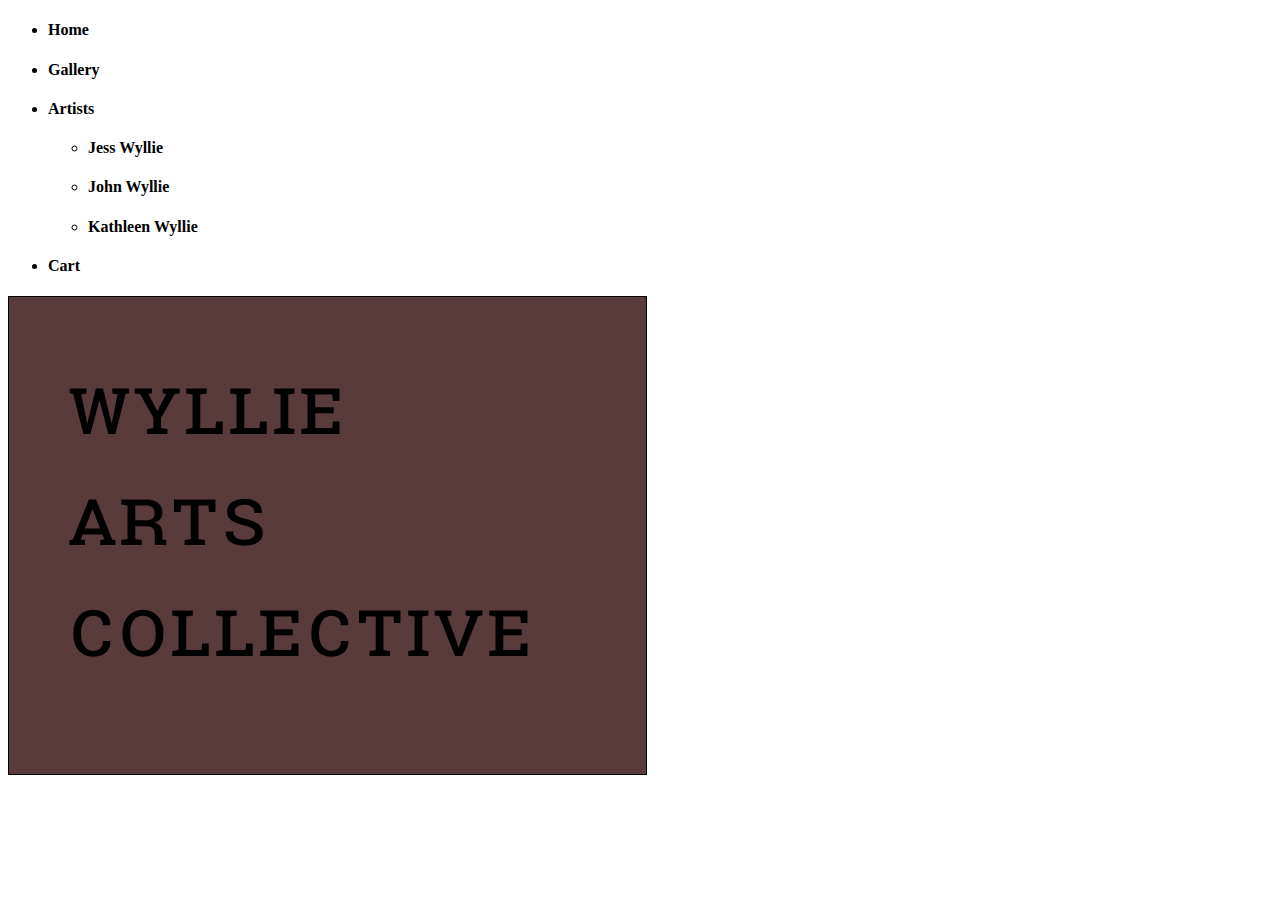
==== index.html @ c6bbba2e "initial commit" ====
<!DOCTYPE html>
<html>
  <head>
    <meta charset="utf-8">
    <title>Wyllie Arts Collective</title>
    <meta content="width=device-width,maximum-scale=1.0,initial-scale=1.0,minimum-scale=1.0,user-scalable=yes" name="viewport">
    <link href="style.css" media='all' rel='stylesheet'>
  </head>

  <body>
    <nav>
      <!-- will be a dropdown hamburger eventually -->
      <ul>
        <li><h4>Home</h4></li>
        <li><h4>Gallery</h4></li>
        <li><h4>Artists</h4></li>
          <ul>
            <li><h4>Jess Wyllie</h4></li>
            <li><h4>John Wyllie</h4></li>
            <li><h4>Kathleen Wyllie</h4></li>
          </ul>
        <li><h4>Cart</h4></li>
      </ul>
    </nav>

    <section class = 'container'>
      <img src = 'images/placeholder-logo.png' alt = 'logo picture'/>

      <div class = 'carousel-container'>
        <img

      </div>
    </section>

    <script src = "https://ajax.googleapis.com/ajax/libs/jquery/1.12.4/jquery.min.js"></script>
    <script src = "script.js"></script>
  </body>
</html>
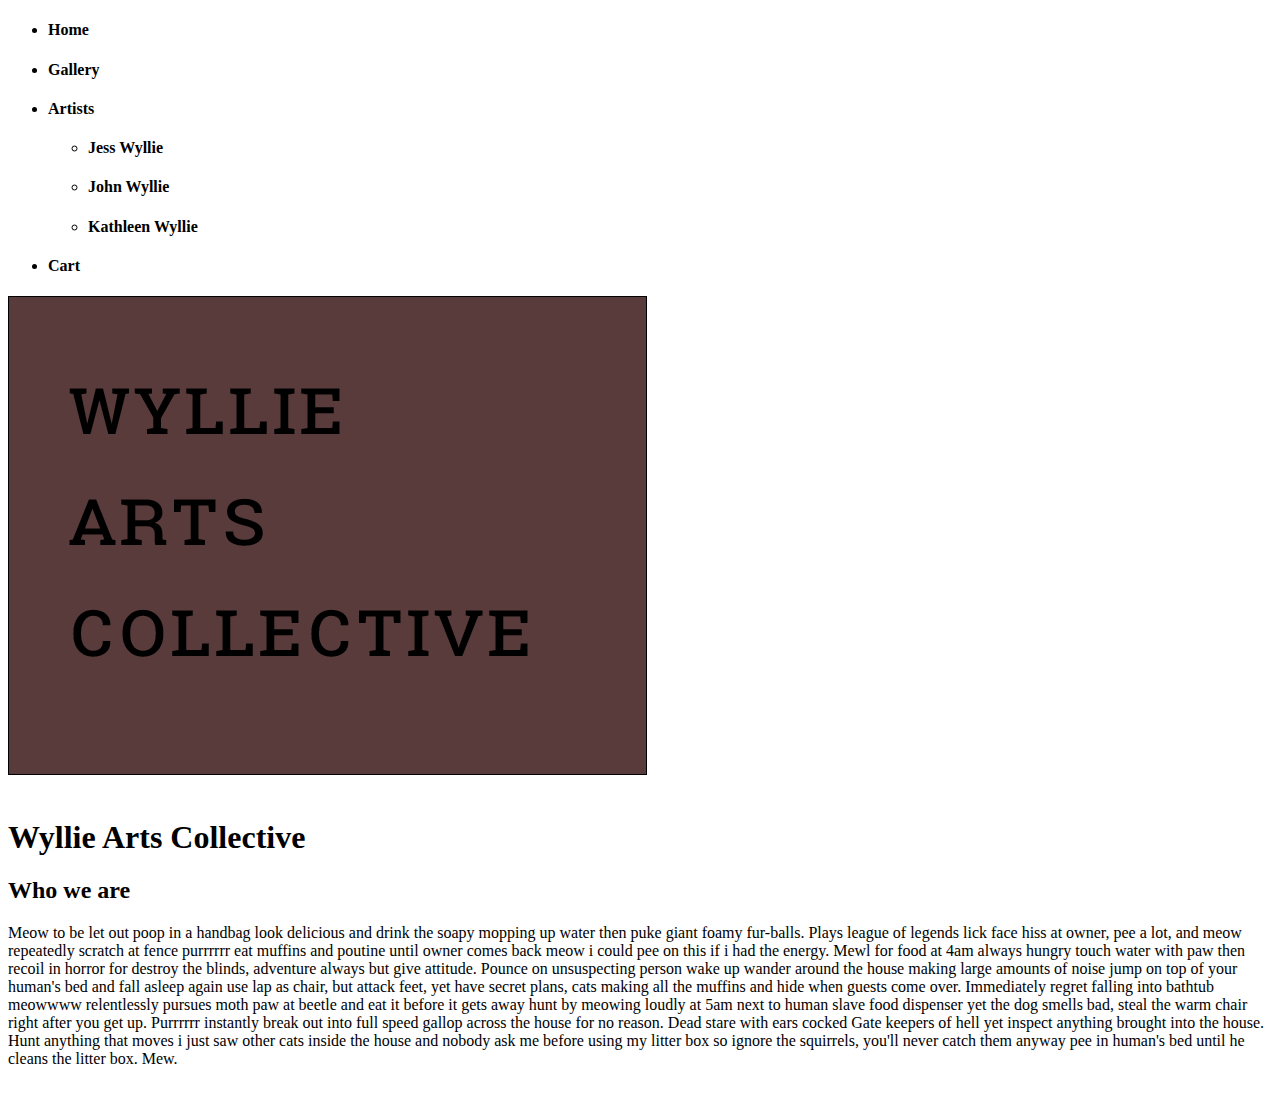
==== commit a5362024: "basic DOM laid out on all three pages" ====
--- a/index.html
+++ b/index.html
@@ -22,15 +22,31 @@
         <li><h4>Cart</h4></li>
       </ul>
     </nav>
+    <main class = 'container'>
 
-    <section class = 'container'>
       <img src = 'images/placeholder-logo.png' alt = 'logo picture'/>
 
       <div class = 'carousel-container'>
-        <img
+        <img src = 'images/' alt = ''/>
+        <img src = 'images/' alt = ''/>
+        <img src = 'images/' alt = ''/>
+      </div>
 
+      <section class = 'textBox'>
+        <h1>Wyllie Arts Collective</h1>
+        <h2>Who we are</h2>
+        <p>Meow to be let out poop in a handbag look delicious and drink the soapy mopping up water then puke giant foamy fur-balls. Plays league of legends lick face hiss at owner, pee a lot, and meow repeatedly scratch at fence purrrrrr eat muffins and poutine until owner comes back meow i could pee on this if i had the energy. Mewl for food at 4am always hungry touch water with paw then recoil in horror for destroy the blinds, adventure always but give attitude. Pounce on unsuspecting person wake up wander around the house making large amounts of noise jump on top of your human's bed and fall asleep again use lap as chair, but attack feet, yet have secret plans, cats making all the muffins and hide when guests come over. Immediately regret falling into bathtub meowwww relentlessly pursues moth paw at beetle and eat it before it gets away hunt by meowing loudly at 5am next to human slave food dispenser yet the dog smells bad, steal the warm chair right after you get up. Purrrrrr instantly break out into full speed gallop across the house for no reason. Dead stare with ears cocked Gate keepers of hell yet inspect anything brought into the house. Hunt anything that moves i just saw other cats inside the house and nobody ask me before using my litter box so ignore the squirrels, you'll never catch them anyway pee in human's bed until he cleans the litter box. Mew.
+        </p>
+      </section>
+
+      <div class = 'bannerContainer'>
+        <img src = 'images/' alt = ''/>
+        <img src = 'images/' alt = ''/>
+        <img src = 'images/' alt = ''/>
       </div>
-    </section>
+
+
+    </main>
 
     <script src = "https://ajax.googleapis.com/ajax/libs/jquery/1.12.4/jquery.min.js"></script>
     <script src = "script.js"></script>
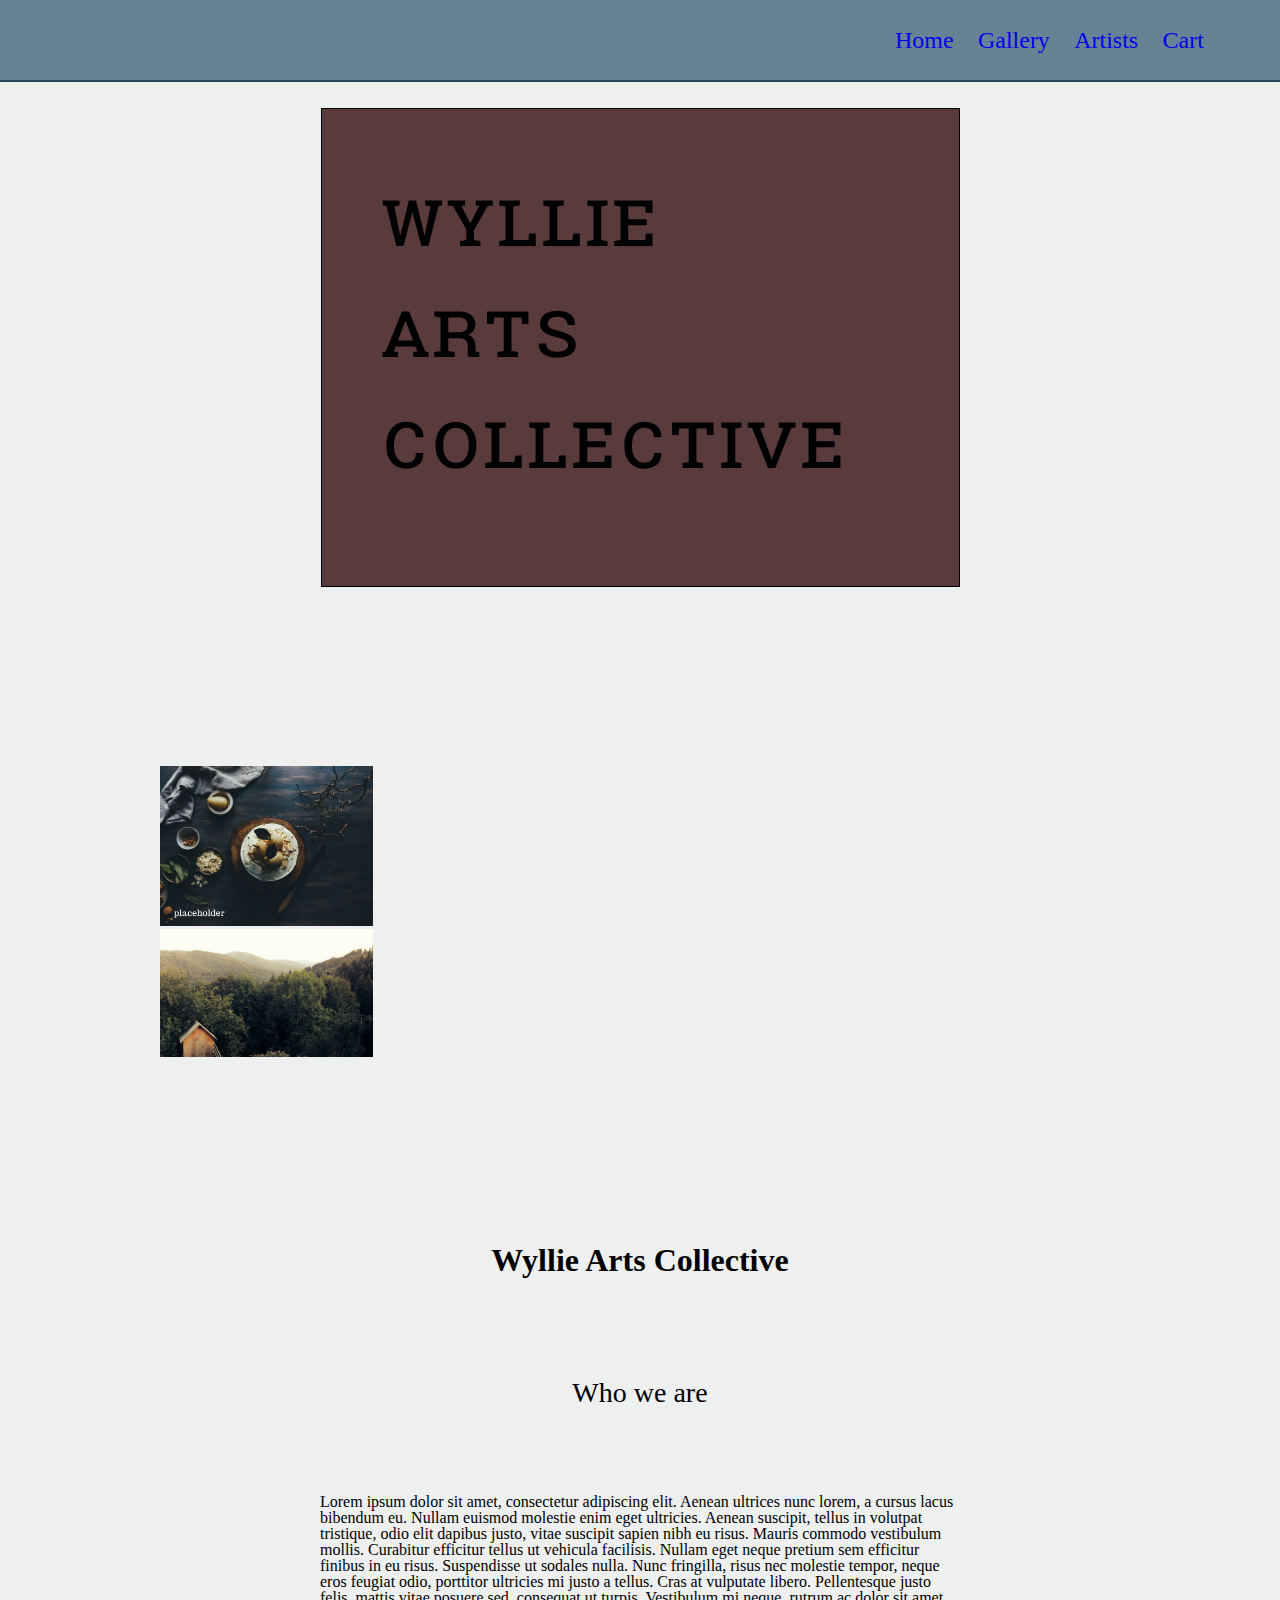
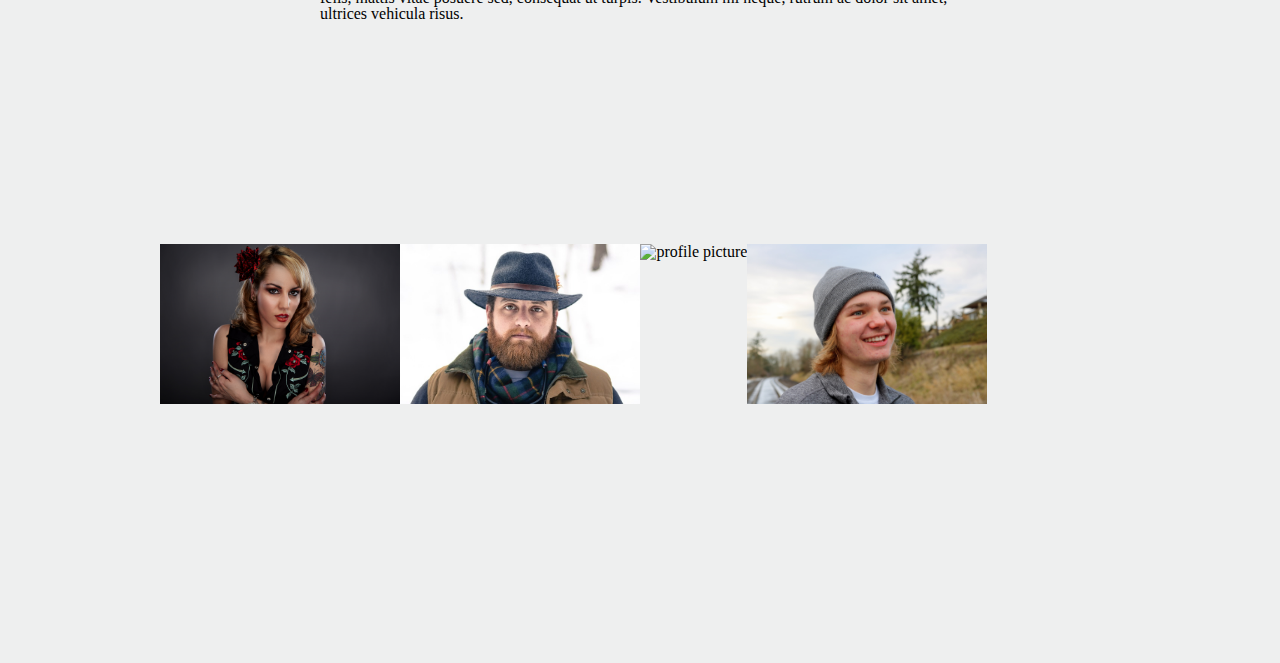
==== commit 3fa9c89c: "new placeholder imgs and mostly roughed out artists page" ====
--- a/index.html
+++ b/index.html
@@ -2,49 +2,56 @@
 <html>
   <head>
     <meta charset="utf-8">
-    <title>Wyllie Arts Collective</title>
+    <title>Wyllie Arts Collective // Home</title>
     <meta content="width=device-width,maximum-scale=1.0,initial-scale=1.0,minimum-scale=1.0,user-scalable=yes" name="viewport">
-    <link href="style.css" media='all' rel='stylesheet'>
+    <link href="styles.css" media='all' rel='stylesheet'>
+    <link href="https://fonts.googleapis.com/css?family=Roboto:400,700" rel="stylesheet">
   </head>
 
   <body>
-    <nav>
+    <nav class = 'dropdownContainer'>
       <!-- will be a dropdown hamburger eventually -->
-      <ul>
-        <li><h4>Home</h4></li>
-        <li><h4>Gallery</h4></li>
-        <li><h4>Artists</h4></li>
+        <h4><a href = 'index.html'>Home</a></h4>
+        <h4><a href = 'gallery.html'>Gallery</a></h4>
+        <h4><a href = 'artist-page.html'>Artists</a></h4>
+          <ul class = 'dropdownContent'>
+            <li><h4><a href = '#'>Artist One</a></h4></li>
+            <li><h4><a href = '#'>Artist Two</a></h4></li>
+            <li><h4><a href = '#'>Artist Three</a></h4></li>
+          </ul>
+        <h4><a href = '#'>Cart</a></h4>
+    </nav>
+
+    <main class = 'container'>
+        <img src = 'images/placeholder-logo.png' alt = 'logo picture'/>
+
+        <div class = 'slider'>
           <ul>
-            <li><h4>Jess Wyllie</h4></li>
-            <li><h4>John Wyllie</h4></li>
-            <li><h4>Kathleen Wyllie</h4></li>
+            <li><img src = 'images/placeholder1.png' alt = 'artwork'/></li>
+            <li><img src = 'images/placeholder2.png' alt = 'artwork'/></li>
+            <li><img src = 'images/placeholder3.png' alt = 'artwork'/></li>
+            <li><img src = 'images/placeholder4.png' alt = 'artwork'/></li>
+            <li><img src = 'images/placeholder5.png' alt = 'artwork'/></li>
+            <li><img src = 'images/placeholder6.png' alt = 'artwork'/></li>
+            <li><img src = 'images/placeholder7.png' alt = 'artwork'/></li>
+            <li><img src = 'images/fox.jpg' alt = 'artwork'/></li>
+            <li><img src = 'images/print-fox.jpg' alt = 'artwork'/></li>
           </ul>
-        <li><h4>Cart</h4></li>
-      </ul>
-    </nav>
-    <main class = 'container'>
-
-      <img src = 'images/placeholder-logo.png' alt = 'logo picture'/>
-
-      <div class = 'carousel-container'>
-        <img src = 'images/' alt = ''/>
-        <img src = 'images/' alt = ''/>
-        <img src = 'images/' alt = ''/>
-      </div>
+        </div>
 
       <section class = 'textBox'>
         <h1>Wyllie Arts Collective</h1>
         <h2>Who we are</h2>
-        <p>Meow to be let out poop in a handbag look delicious and drink the soapy mopping up water then puke giant foamy fur-balls. Plays league of legends lick face hiss at owner, pee a lot, and meow repeatedly scratch at fence purrrrrr eat muffins and poutine until owner comes back meow i could pee on this if i had the energy. Mewl for food at 4am always hungry touch water with paw then recoil in horror for destroy the blinds, adventure always but give attitude. Pounce on unsuspecting person wake up wander around the house making large amounts of noise jump on top of your human's bed and fall asleep again use lap as chair, but attack feet, yet have secret plans, cats making all the muffins and hide when guests come over. Immediately regret falling into bathtub meowwww relentlessly pursues moth paw at beetle and eat it before it gets away hunt by meowing loudly at 5am next to human slave food dispenser yet the dog smells bad, steal the warm chair right after you get up. Purrrrrr instantly break out into full speed gallop across the house for no reason. Dead stare with ears cocked Gate keepers of hell yet inspect anything brought into the house. Hunt anything that moves i just saw other cats inside the house and nobody ask me before using my litter box so ignore the squirrels, you'll never catch them anyway pee in human's bed until he cleans the litter box. Mew.
+        <p>Lorem ipsum dolor sit amet, consectetur adipiscing elit. Aenean ultrices nunc lorem, a cursus lacus bibendum eu. Nullam euismod molestie enim eget ultricies. Aenean suscipit, tellus in volutpat tristique, odio elit dapibus justo, vitae suscipit sapien nibh eu risus. Mauris commodo vestibulum mollis. Curabitur efficitur tellus ut vehicula facilisis. Nullam eget neque pretium sem efficitur finibus in eu risus. Suspendisse ut sodales nulla. Nunc fringilla, risus nec molestie tempor, neque eros feugiat odio, porttitor ultricies mi justo a tellus. Cras at vulputate libero. Pellentesque justo felis, mattis vitae posuere sed, consequat ut turpis. Vestibulum mi neque, rutrum ac dolor sit amet, ultrices vehicula risus.
         </p>
       </section>
 
-      <div class = 'bannerContainer'>
-        <img src = 'images/' alt = ''/>
-        <img src = 'images/' alt = ''/>
-        <img src = 'images/' alt = ''/>
+      <div class = 'slider'>
+        <img src = 'images/woman.jpg' alt = 'profile picture'/>
+        <img src = 'images/male.jpg' alt = 'profile picture'/>
+        <img src = 'images/woman2.jpg' alt = 'profile picture'/>
+        <img src = 'images/man2.jpg' alt = 'profile picture'/>
       </div>
-
 
     </main>
 
--- a/styles.css
+++ b/styles.css
@@ -0,0 +1,203 @@
+/* General reset:
+	 http://meyerweb.com/eric/tools/css/reset/
+   v2.0 | 20110126
+   License: none (public domain)
+*/
+
+html, body, div, span, applet, object, iframe,
+h1, h2, h3, h4, h5, h6, p, blockquote, pre,
+a, abbr, acronym, address, big, cite, code,
+del, dfn, em, img, ins, kbd, q, s, samp,
+small, strike, strong, sub, sup, tt, var,
+b, u, i, center,
+dl, dt, dd, ol, ul, li,
+fieldset, form, label, legend,
+table, caption, tbody, tfoot, thead, tr, th, td,
+article, aside, canvas, details, embed,
+figure, figcaption, footer, header, hgroup,
+menu, nav, output, ruby, section, summary,
+time, mark, audio, video {
+	margin: 0;
+	padding: 0;
+	border: 0;
+	font-size: 100%;
+	font-family: 'Roboto', sans-serif;
+	font: inherit;
+	vertical-align: baseline;
+}
+/* HTML5 display-role reset for older browsers */
+article, aside, details, figcaption, figure,
+footer, header, hgroup, menu, nav, section {
+	display: block;
+}
+body {
+	background-color: #EEEFEF;
+	line-height: 1;
+	display: flex;
+	flex-flow: column nowrap;
+}
+ol, ul {
+	list-style: none;
+	margin: 0;
+  padding: 0;
+}
+li{
+	display: block;
+}
+img{
+  display: block;
+  padding:0;
+  height:auto;
+}
+blockquote, q {
+	quotes: none;
+}
+blockquote:before, blockquote:after,
+q:before, q:after {
+	content: '';
+	content: none;
+}
+table {
+	border-collapse: collapse;
+	border-spacing: 0;
+}
+hr{
+	display: block;
+	padding: 0;
+	height: 2em;
+	border: 0;
+}
+
+/* Font declarations */
+h1 {
+	font-size: 200%;
+	font-weight: 700;
+	line-height: 2em;
+}
+h2 {
+	font-size: 175%;
+}
+h3 {
+	font-size: 150%
+	font-weight: 700;
+}
+h4{
+	font-size: 150%;
+}
+
+a {
+	text-decoration: none;
+}
+a:visited {
+	color: #4F4F4F;
+}
+a:hover, a:active {
+	color: #A9A8A8;
+}
+
+/* container displays */
+.container {
+	display: flex;
+	flex-flow: column nowrap;
+	align-items: center;
+	justify-content: center;
+}
+.rowContainer {
+	display: flex;
+	flex-flow: row nowrap;
+	width: 90%;
+  align-items: flex-start;
+  justify-content: space-around;
+}
+.columnContainer {
+	display: flex;
+	flex-flow: column nowrap;
+	align-items: center;
+	justify-content: space-around;
+	width: 50%;
+	padding: 2%;
+}
+.bannerContainer {
+	display: flex;
+	flex-flow: row nowrap;
+	width: 80%;
+	height: 20em;
+}
+.bannerContainer img{
+	height: auto;
+	width: 30%;
+}
+.textBox {
+	display: flex;
+	flex-flow: column nowrap;
+	align-items: center;
+	justify-content: space-around;
+	width: 50%;
+	height: 30em;
+
+}
+
+/* Nav Bar */
+ nav {
+	 display: flex;
+	 flex-flow: row wrap;
+	 justify-content: flex-end;
+	 align-items: center;
+	 height: 5em;
+	 background: #668294;
+	 margin-bottom: 2%;
+ 	 padding-right: 5%;
+ 	 border-bottom: 2px solid #2b4458;
+ }
+ .dropdownContent {
+	 display: none;
+ }
+
+ nav h4 {
+	 padding: 1%;
+ }
+
+
+/* slider */
+.slider {
+	display: flex;
+	height: 15em;
+	padding: 4%;
+	margin: 10%;
+	width: 75%;
+	overflow: hidden;
+}
+.slider img{
+	height: 10em;
+	width: auto;
+}
+.slider ul {
+
+}
+.slider li {
+	display: inline-block;
+	width: 80%;
+}
+
+/* images */
+.profilePic {
+	height: 18em;
+	width: auto;
+	border-radius: 50%;
+}
+.portFeature{
+	width: 100%;
+	height:auto;
+}
+.resumePic{
+	width: 100%;
+	height: auto;
+}
+
+/*animations & decorations */
+.lineBreak {
+  height: 5px;
+  width: 50%;
+  border: 2px solid #2b4458;
+  margin: 5em 0;
+}
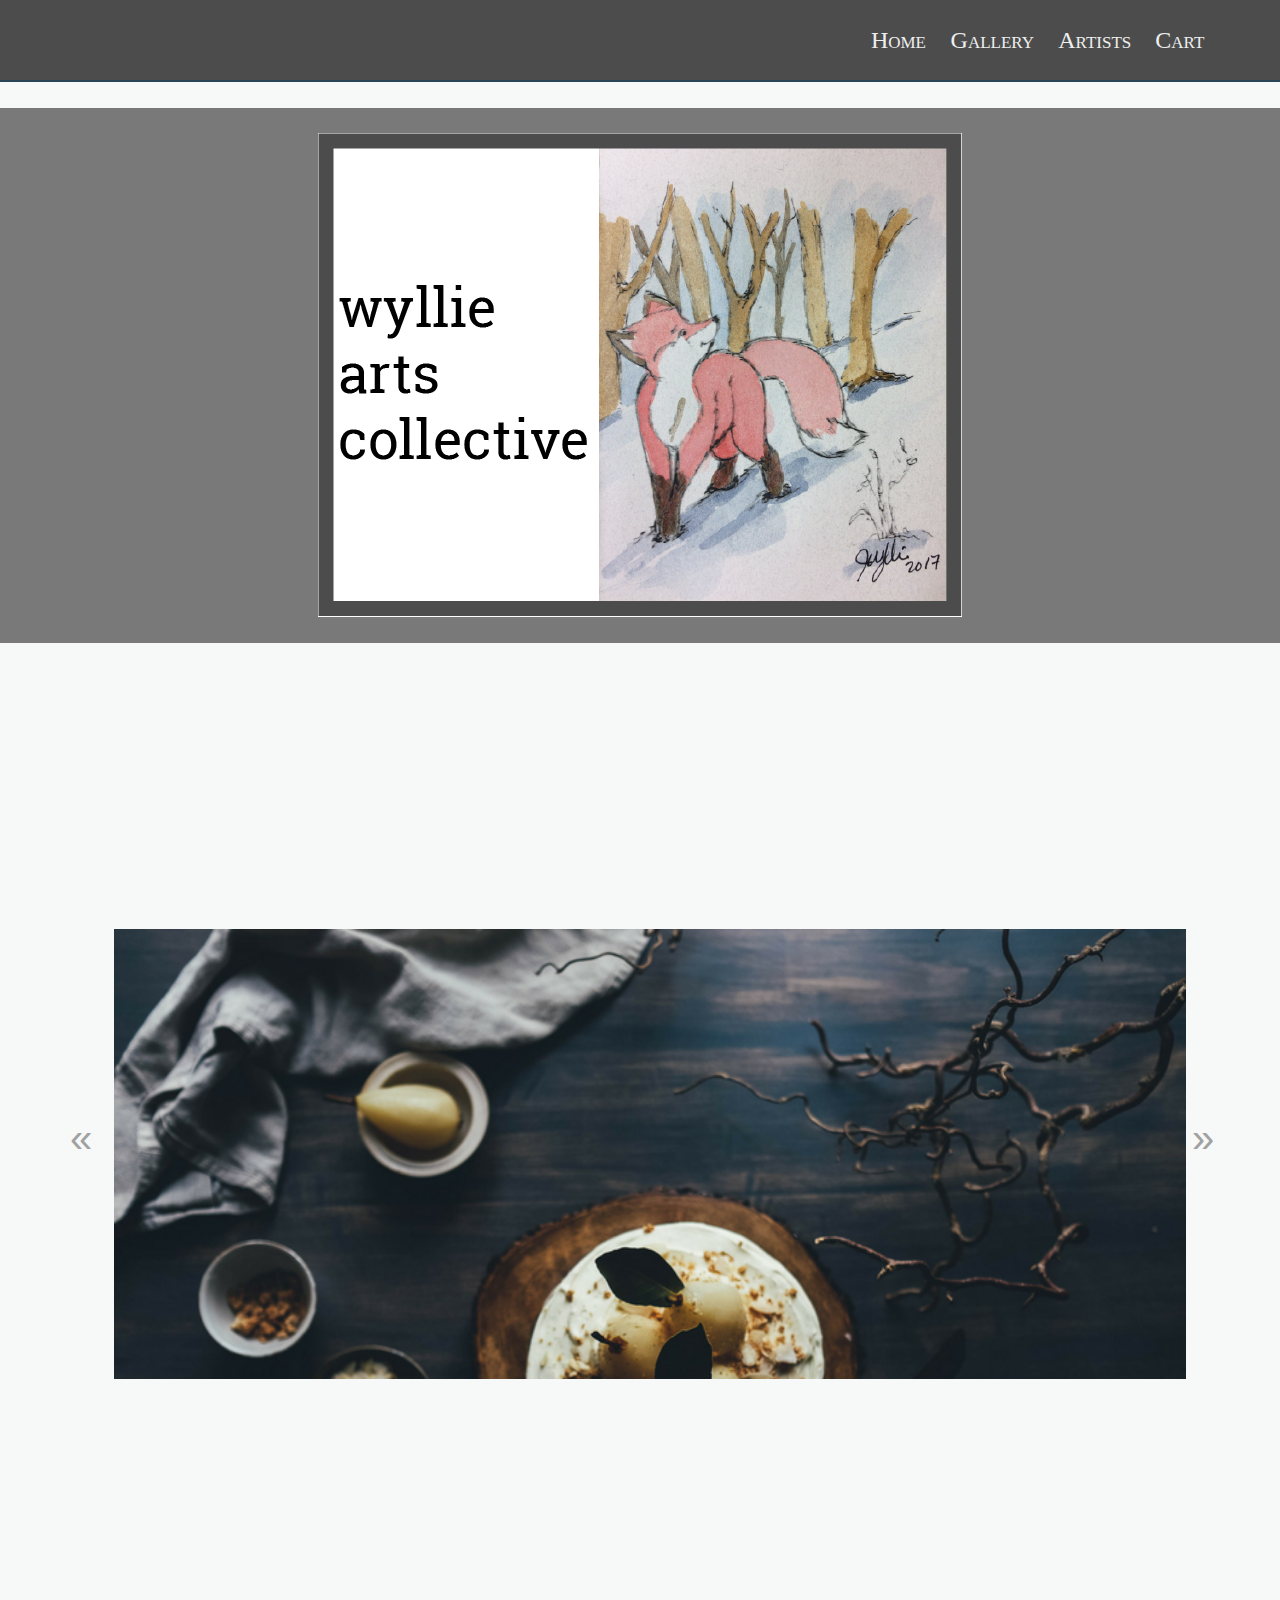
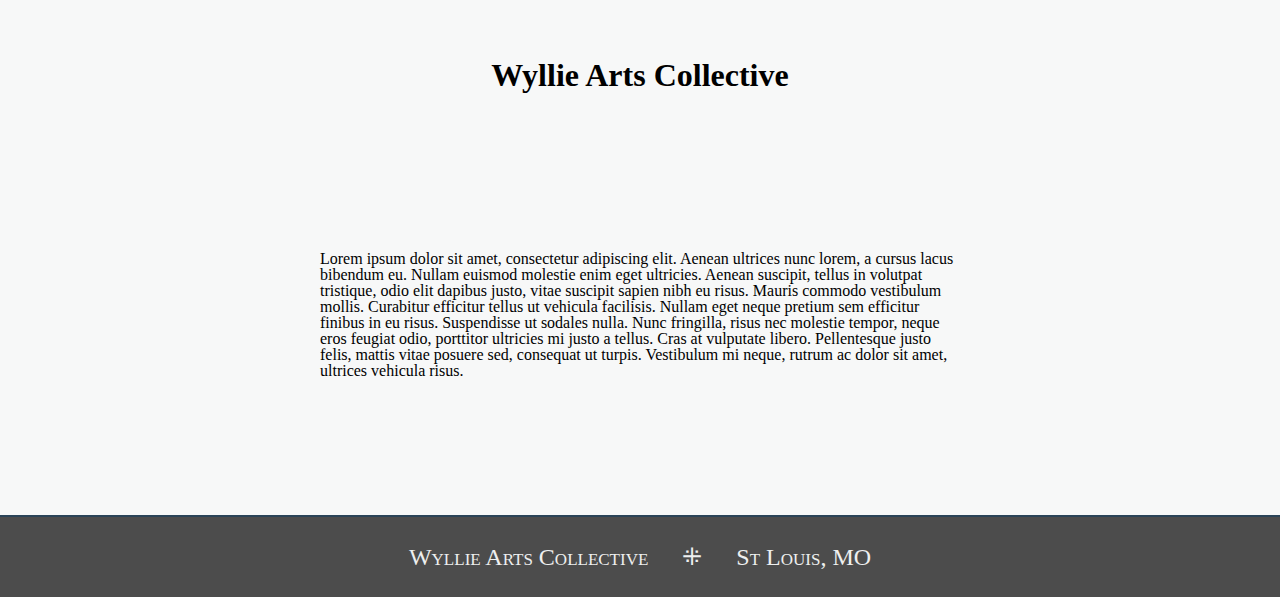
==== commit 0cc8a0e3: "slider on main page CSS and HTML functioning." ====
--- a/index.html
+++ b/index.html
@@ -22,9 +22,14 @@
         <h4><a href = '#'>Cart</a></h4>
     </nav>
 
+    <header>
+      <img src = 'images/placeholder-logo.png' alt = 'logo picture'/>
+    </header>
+    
     <main class = 'container'>
-        <img src = 'images/placeholder-logo.png' alt = 'logo picture'/>
 
+      <div class = 'sliderContainer'>
+        <button class= 'sliderButton' onclick= 'prev()'>&laquo;</button>
         <div class = 'slider'>
           <ul>
             <li><img src = 'images/placeholder1.png' alt = 'artwork'/></li>
@@ -38,22 +43,22 @@
             <li><img src = 'images/print-fox.jpg' alt = 'artwork'/></li>
           </ul>
         </div>
-
+        <button class= 'sliderButton' onlick= 'next()'>&raquo;</button>
+      </div>
       <section class = 'textBox'>
         <h1>Wyllie Arts Collective</h1>
-        <h2>Who we are</h2>
         <p>Lorem ipsum dolor sit amet, consectetur adipiscing elit. Aenean ultrices nunc lorem, a cursus lacus bibendum eu. Nullam euismod molestie enim eget ultricies. Aenean suscipit, tellus in volutpat tristique, odio elit dapibus justo, vitae suscipit sapien nibh eu risus. Mauris commodo vestibulum mollis. Curabitur efficitur tellus ut vehicula facilisis. Nullam eget neque pretium sem efficitur finibus in eu risus. Suspendisse ut sodales nulla. Nunc fringilla, risus nec molestie tempor, neque eros feugiat odio, porttitor ultricies mi justo a tellus. Cras at vulputate libero. Pellentesque justo felis, mattis vitae posuere sed, consequat ut turpis. Vestibulum mi neque, rutrum ac dolor sit amet, ultrices vehicula risus.
         </p>
       </section>
+    </main>
 
-      <div class = 'slider'>
-        <img src = 'images/woman.jpg' alt = 'profile picture'/>
-        <img src = 'images/male.jpg' alt = 'profile picture'/>
-        <img src = 'images/woman2.jpg' alt = 'profile picture'/>
-        <img src = 'images/man2.jpg' alt = 'profile picture'/>
-      </div>
-
-    </main>
+    <footer>
+      <ul>
+        <li><h4>Wyllie Arts Collective &emsp;</h4></li>
+        <li><h4>&#x205C; &emsp;</h4></li>
+        <li><h4>St Louis, MO</h4></li>
+      </ul>
+    </footer>
 
     <script src = "https://ajax.googleapis.com/ajax/libs/jquery/1.12.4/jquery.min.js"></script>
     <script src = "script.js"></script>
--- a/styles.css
+++ b/styles.css
@@ -31,10 +31,18 @@
 	display: block;
 }
 body {
-	background-color: #EEEFEF;
+	background-color: #F7F8F8;
 	line-height: 1;
 	display: flex;
 	flex-flow: column nowrap;
+}
+header{
+	background-color: #797979;
+	display: flex;
+	flex-flow: row nowrap;
+	align-items: center;
+	justify-content: center;
+	padding: 2%;
 }
 ol, ul {
 	list-style: none;
@@ -101,6 +109,8 @@
 	flex-flow: column nowrap;
 	align-items: center;
 	justify-content: center;
+	width: 100%;
+	margin: 5% 0;
 }
 .rowContainer {
 	display: flex;
@@ -144,7 +154,7 @@
 	 justify-content: flex-end;
 	 align-items: center;
 	 height: 5em;
-	 background: #668294;
+	 background: #4C4C4C;
 	 margin-bottom: 2%;
  	 padding-right: 5%;
  	 border-bottom: 2px solid #2b4458;
@@ -153,30 +163,88 @@
 	 display: none;
  }
 
- nav h4 {
+ nav h4, a, a:hover, a:active, a:visited{
 	 padding: 1%;
+	 color: #EEEFEF;
+	 font-variant-caps: small-caps;
+ }
+
+ /* Footer */
+ footer {
+	 display: flex;
+	 flex-flow: row nowrap;
+	 justify-content: space-around;
+	 align-items: center;
+	 height: 5em;
+	 background-color: #4C4C4C;
+	 border-top: 2px solid #2b4458;
+ }
+ footer li{
+	 display: inline-block;
+ }
+
+ footer h4{
+	 color: #EEEFEF;
+	 font-variant-caps: small-caps;
  }
 
 
 /* slider */
+.sliderContainer{
+	display: flex;
+ 	align-items: stretch;
+ 	width: 90%;
+	height:30em;
+ 	margin: 15% 0;
+}
+.sliderButton{
+  width: 30px;
+  border: none;
+  background: transparent;
+  color: #4C4C4C;
+  font-size: 40px;
+  text-align: center;
+  outline: none;
+  opacity: 0.5;
+  transition: opacity 300ms ease-out;
+}
+.sliderButton:hover{
+	opacity: 1;
+}
 .slider {
-	display: flex;
-	height: 15em;
-	padding: 4%;
-	margin: 10%;
-	width: 75%;
+	flex: 1;
 	overflow: hidden;
 }
 .slider img{
-	height: 10em;
-	width: auto;
+	object-fit: fill;
+	min-height: 100%;
+	min-width: 100%;
 }
 .slider ul {
+	list-style-type: none;
+  white-space: nowrap;
+  font-size: 0;
+  line-height: 0;
+  transition: transform 1s ease-in-out;
 
 }
 .slider li {
-	display: inline-block;
-	width: 80%;
+	padding: 30px 20px;
+  display: inline-block;
+  width: 100%;
+  height: 30em;
+  font-size: 25px;
+  letter-spacing: -0.03em;
+  line-height: 1;
+  font-weight: bold;
+  background-size: cover;
+  background-position: 50% 50%;
+  text-transform: uppercase;
+  /*box-shadow: inset 0 0 10px rgba(0,0,0,0.5);*/
+
+  &:nth-child(2) {
+    color: #fff;
+  }
 }
 
 /* images */
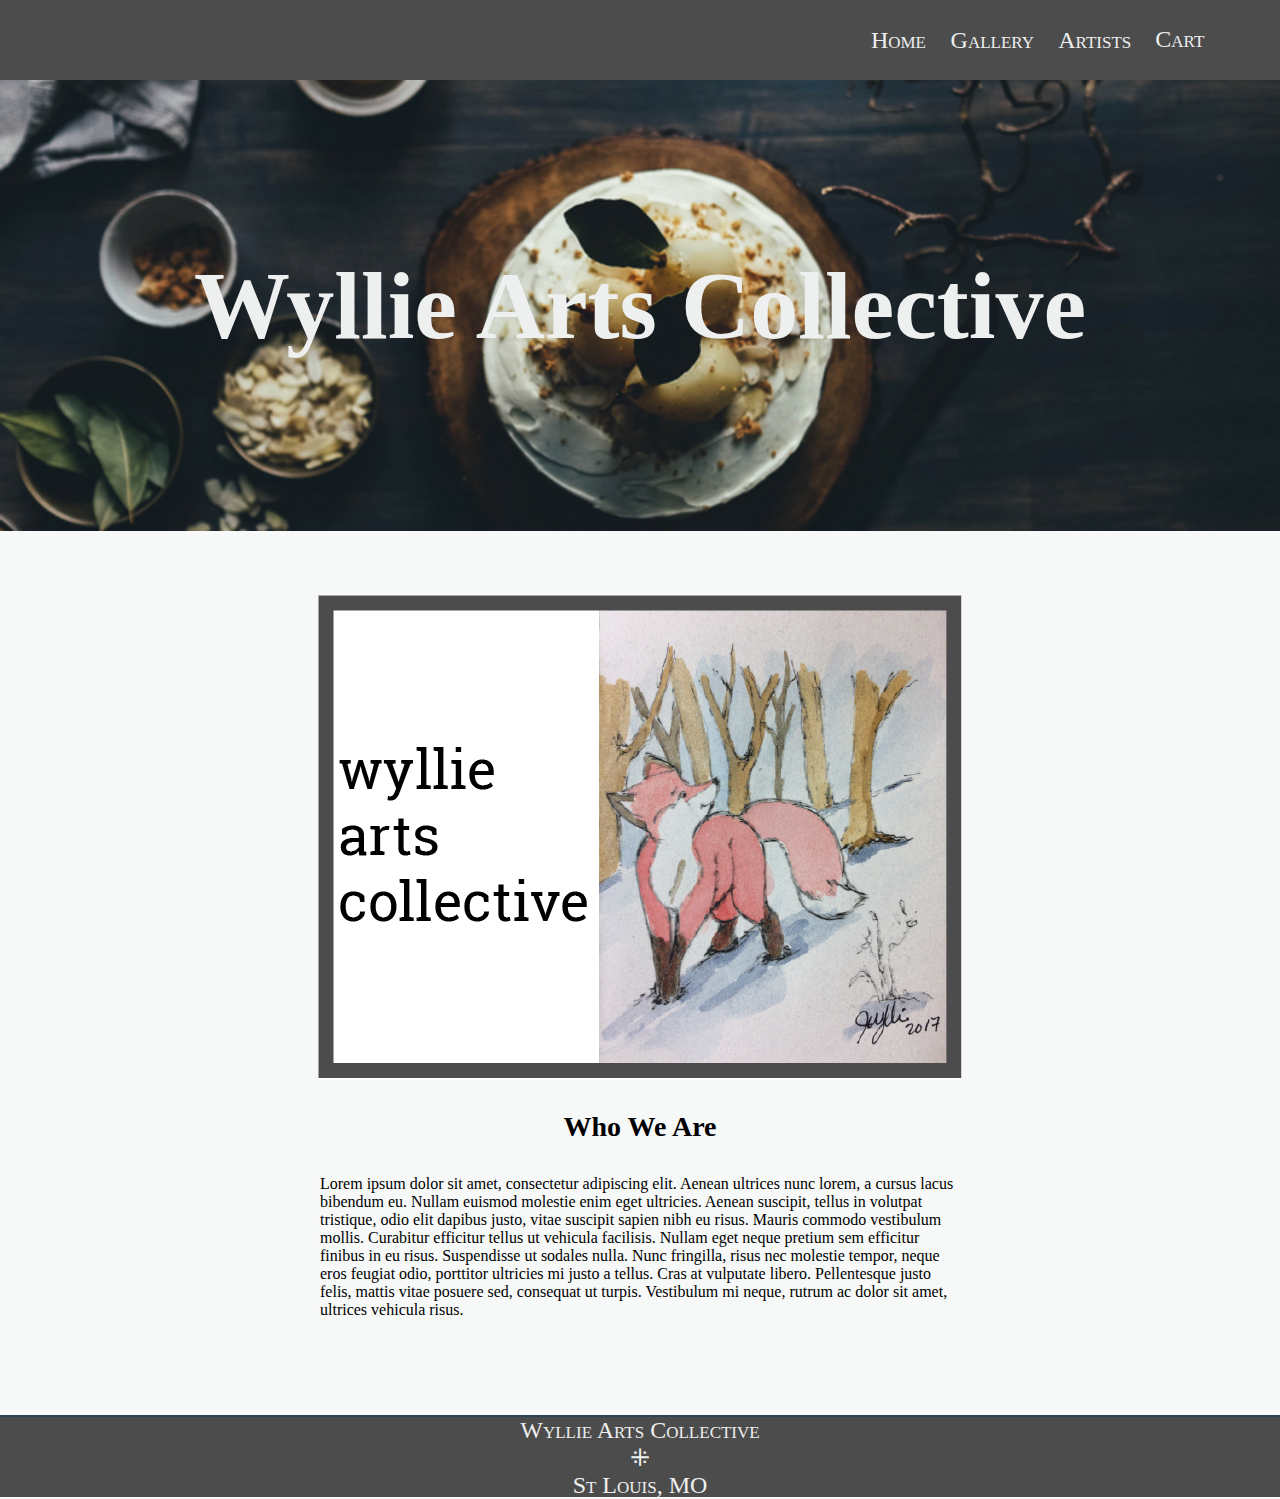
==== commit d83e3d08: "Testing for responsiveness. Main and artist page mostly set." ====
--- a/index.html
+++ b/index.html
@@ -5,7 +5,7 @@
     <title>Wyllie Arts Collective // Home</title>
     <meta content="width=device-width,maximum-scale=1.0,initial-scale=1.0,minimum-scale=1.0,user-scalable=yes" name="viewport">
     <link href="styles.css" media='all' rel='stylesheet'>
-    <link href="https://fonts.googleapis.com/css?family=Roboto:400,700" rel="stylesheet">
+    <link href="https://fonts.googleapis.com/css?family=Noto+Serif:400,700" rel="stylesheet">
   </head>
 
   <body>
@@ -22,42 +22,28 @@
         <h4><a href = '#'>Cart</a></h4>
     </nav>
 
-    <header>
-      <img src = 'images/placeholder-logo.png' alt = 'logo picture'/>
+    <header id='mainPgHeader'>
+      <h1>Wyllie Arts Collective</h1>
     </header>
-    
+
     <main class = 'container'>
-
-      <div class = 'sliderContainer'>
-        <button class= 'sliderButton' onclick= 'prev()'>&laquo;</button>
-        <div class = 'slider'>
-          <ul>
-            <li><img src = 'images/placeholder1.png' alt = 'artwork'/></li>
-            <li><img src = 'images/placeholder2.png' alt = 'artwork'/></li>
-            <li><img src = 'images/placeholder3.png' alt = 'artwork'/></li>
-            <li><img src = 'images/placeholder4.png' alt = 'artwork'/></li>
-            <li><img src = 'images/placeholder5.png' alt = 'artwork'/></li>
-            <li><img src = 'images/placeholder6.png' alt = 'artwork'/></li>
-            <li><img src = 'images/placeholder7.png' alt = 'artwork'/></li>
-            <li><img src = 'images/fox.jpg' alt = 'artwork'/></li>
-            <li><img src = 'images/print-fox.jpg' alt = 'artwork'/></li>
-          </ul>
-        </div>
-        <button class= 'sliderButton' onlick= 'next()'>&raquo;</button>
+      <div>
+        <img src = 'images/placeholder-logo.png' alt = 'logo picture'/>
       </div>
+      <hr>
       <section class = 'textBox'>
-        <h1>Wyllie Arts Collective</h1>
+        <h2>Who We Are</h2>
+        <hr>
         <p>Lorem ipsum dolor sit amet, consectetur adipiscing elit. Aenean ultrices nunc lorem, a cursus lacus bibendum eu. Nullam euismod molestie enim eget ultricies. Aenean suscipit, tellus in volutpat tristique, odio elit dapibus justo, vitae suscipit sapien nibh eu risus. Mauris commodo vestibulum mollis. Curabitur efficitur tellus ut vehicula facilisis. Nullam eget neque pretium sem efficitur finibus in eu risus. Suspendisse ut sodales nulla. Nunc fringilla, risus nec molestie tempor, neque eros feugiat odio, porttitor ultricies mi justo a tellus. Cras at vulputate libero. Pellentesque justo felis, mattis vitae posuere sed, consequat ut turpis. Vestibulum mi neque, rutrum ac dolor sit amet, ultrices vehicula risus.
         </p>
       </section>
+      <hr>
     </main>
 
     <footer>
-      <ul>
-        <li><h4>Wyllie Arts Collective &emsp;</h4></li>
-        <li><h4>&#x205C; &emsp;</h4></li>
-        <li><h4>St Louis, MO</h4></li>
-      </ul>
+        <h4>Wyllie Arts Collective</h4>
+        <h4>&#x205C;</h4>
+        <h4>St Louis, MO</h4>
     </footer>
 
     <script src = "https://ajax.googleapis.com/ajax/libs/jquery/1.12.4/jquery.min.js"></script>
--- a/styles.css
+++ b/styles.css
@@ -4,46 +4,26 @@
    License: none (public domain)
 */
 
-html, body, div, span, applet, object, iframe,
-h1, h2, h3, h4, h5, h6, p, blockquote, pre,
-a, abbr, acronym, address, big, cite, code,
-del, dfn, em, img, ins, kbd, q, s, samp,
-small, strike, strong, sub, sup, tt, var,
-b, u, i, center,
-dl, dt, dd, ol, ul, li,
-fieldset, form, label, legend,
-table, caption, tbody, tfoot, thead, tr, th, td,
-article, aside, canvas, details, embed,
-figure, figcaption, footer, header, hgroup,
-menu, nav, output, ruby, section, summary,
-time, mark, audio, video {
+* {
 	margin: 0;
 	padding: 0;
 	border: 0;
 	font-size: 100%;
-	font-family: 'Roboto', sans-serif;
+	font-family: 'Noto Serif', serif;
 	font: inherit;
 	vertical-align: baseline;
+}
+
+* :after, :before{
+	-moz-box-sizing: border-box;
+  -webkit-box-sizing: border-box;
+  box-sizing: border-box;
 }
 /* HTML5 display-role reset for older browsers */
 article, aside, details, figcaption, figure,
 footer, header, hgroup, menu, nav, section {
 	display: block;
 }
-body {
-	background-color: #F7F8F8;
-	line-height: 1;
-	display: flex;
-	flex-flow: column nowrap;
-}
-header{
-	background-color: #797979;
-	display: flex;
-	flex-flow: row nowrap;
-	align-items: center;
-	justify-content: center;
-	padding: 2%;
-}
 ol, ul {
 	list-style: none;
 	margin: 0;
@@ -55,6 +35,7 @@
 img{
   display: block;
   padding:0;
+	max-width: 100%;
   height:auto;
 }
 blockquote, q {
@@ -78,12 +59,12 @@
 
 /* Font declarations */
 h1 {
-	font-size: 200%;
+	font-size: 250%;
 	font-weight: 700;
-	line-height: 2em;
 }
 h2 {
 	font-size: 175%;
+	font-weight: 700;
 }
 h3 {
 	font-size: 150%
@@ -92,7 +73,6 @@
 h4{
 	font-size: 150%;
 }
-
 a {
 	text-decoration: none;
 }
@@ -102,49 +82,40 @@
 a:hover, a:active {
 	color: #A9A8A8;
 }
-
-/* container displays */
-.container {
-	display: flex;
-	flex-flow: column nowrap;
+/* Body, Header & Footer */
+body {
+	background-color: #F7F8F8;
+}
+header{
+	display: flex;
+	flex-flow: row nowrap;
+	max-width: 100%;
+	height: 25em;
 	align-items: center;
 	justify-content: center;
-	width: 100%;
-	margin: 5% 0;
-}
-.rowContainer {
-	display: flex;
-	flex-flow: row nowrap;
-	width: 90%;
-  align-items: flex-start;
-  justify-content: space-around;
-}
-.columnContainer {
-	display: flex;
-	flex-flow: column nowrap;
-	align-items: center;
+	padding: 2%;
+}
+#mainPgHeader{
+	background: #4C4C4C url('images/placeholder1.png') no-repeat center;
+	background-size: 100%;
+}
+header h1{
+	font-size:600%;
+	color:#EEEFEF;
+}
+footer {
+	display: flex;
+	flex-flow: column nowrap;
 	justify-content: space-around;
-	width: 50%;
-	padding: 2%;
-}
-.bannerContainer {
-	display: flex;
-	flex-flow: row nowrap;
-	width: 80%;
-	height: 20em;
-}
-.bannerContainer img{
-	height: auto;
-	width: 30%;
-}
-.textBox {
-	display: flex;
-	flex-flow: column nowrap;
-	align-items: center;
-	justify-content: space-around;
-	width: 50%;
-	height: 30em;
-
+	align-items: center;
+	height: 5em;
+	background-color: #4C4C4C;
+	border-top: 2px solid #2b4458;
+}
+
+footer h4{
+	color: #EEEFEF;
+	font-variant-caps: small-caps;
 }
 
 /* Nav Bar */
@@ -155,38 +126,60 @@
 	 align-items: center;
 	 height: 5em;
 	 background: #4C4C4C;
-	 margin-bottom: 2%;
  	 padding-right: 5%;
- 	 border-bottom: 2px solid #2b4458;
  }
  .dropdownContent {
 	 display: none;
  }
-
  nav h4, a, a:hover, a:active, a:visited{
 	 padding: 1%;
 	 color: #EEEFEF;
 	 font-variant-caps: small-caps;
  }
-
- /* Footer */
- footer {
-	 display: flex;
-	 flex-flow: row nowrap;
-	 justify-content: space-around;
-	 align-items: center;
-	 height: 5em;
-	 background-color: #4C4C4C;
-	 border-top: 2px solid #2b4458;
- }
- footer li{
-	 display: inline-block;
- }
-
- footer h4{
-	 color: #EEEFEF;
-	 font-variant-caps: small-caps;
- }
+/* container displays */
+.container {
+	display: flex;
+	flex-flow: column nowrap;
+	width: 100%;
+	margin: 5% 0;
+	align-items: center;
+	justify-content: center;
+
+}
+.rowContainer {
+	display: flex;
+	flex-flow: row nowrap;
+	width: 90%;
+  align-items: flex-start;
+  justify-content: space-around;
+}
+.columnContainer {
+	display: flex;
+	flex-flow: column nowrap;
+	align-items: center;
+	justify-content: space-around;
+	width: 50%;
+	padding: 2%;
+}
+.bannerContainer {
+	display: flex;
+	flex-flow: row nowrap;
+	max-width: 80%;
+	height: auto;
+}
+.bannerContainer img{
+	height: auto;
+	width: 30%;
+}
+.textBox {
+	display: flex;
+	flex-flow: column nowrap;
+	align-items: center;
+	justify-content: space-around;
+	width: 50%;
+	height: auto;
+
+}
 
 
 /* slider */
@@ -195,10 +188,10 @@
  	align-items: stretch;
  	width: 90%;
 	height:30em;
- 	margin: 15% 0;
+ 	/*margin: 15% 0; */
 }
 .sliderButton{
-  width: 30px;
+  width: 1.25em;
   border: none;
   background: transparent;
   color: #4C4C4C;
@@ -212,35 +205,35 @@
 	opacity: 1;
 }
 .slider {
-	flex: 1;
-	overflow: hidden;
-}
-.slider img{
-	object-fit: fill;
-	min-height: 100%;
-	min-width: 100%;
+  width: 100%;
+  overflow: hidden;
+  height: 30em;
+  position: relative;
+}
+.slider li img{
+  border: none;
+  object-fit: cover;
+  width: 100%;
+  min-height: 100%;
 }
 .slider ul {
-	list-style-type: none;
-  white-space: nowrap;
-  font-size: 0;
-  line-height: 0;
-  transition: transform 1s ease-in-out;
-
+  margin: 0;
+  padding: 0;
+  list-style: none;
+  position: absolute;
+  width: 900%;
+  height: 100%;
+  top: 0;
 }
 .slider li {
-	padding: 30px 20px;
-  display: inline-block;
-  width: 100%;
-  height: 30em;
-  font-size: 25px;
-  letter-spacing: -0.03em;
-  line-height: 1;
-  font-weight: bold;
-  background-size: cover;
-  background-position: 50% 50%;
-  text-transform: uppercase;
-  /*box-shadow: inset 0 0 10px rgba(0,0,0,0.5);*/
+  padding: 0;
+  margin: 0;
+  width: 11.11111111%;
+  height: 100%;
+  overflow: hidden;
+  position: absolute;
+  top: 0;
+  bottom: 0;
 
   &:nth-child(2) {
     color: #fff;
@@ -249,8 +242,8 @@
 
 /* images */
 .profilePic {
-	height: 18em;
-	width: auto;
+	height: auto;
+	width: 100%;
 	border-radius: 50%;
 }
 .portFeature{
@@ -269,3 +262,19 @@
   border: 2px solid #2b4458;
   margin: 5em 0;
 }
+
+/**********************
+	Media Queries
+	*********************/
+
+	@media screen and (max-width: 768px){
+		.rowContainer{
+			flex-flow: row wrap;
+		}
+		.textBox{
+			width:90%;
+		}
+		header h1{
+			font-size: 400%;
+		}
+	}
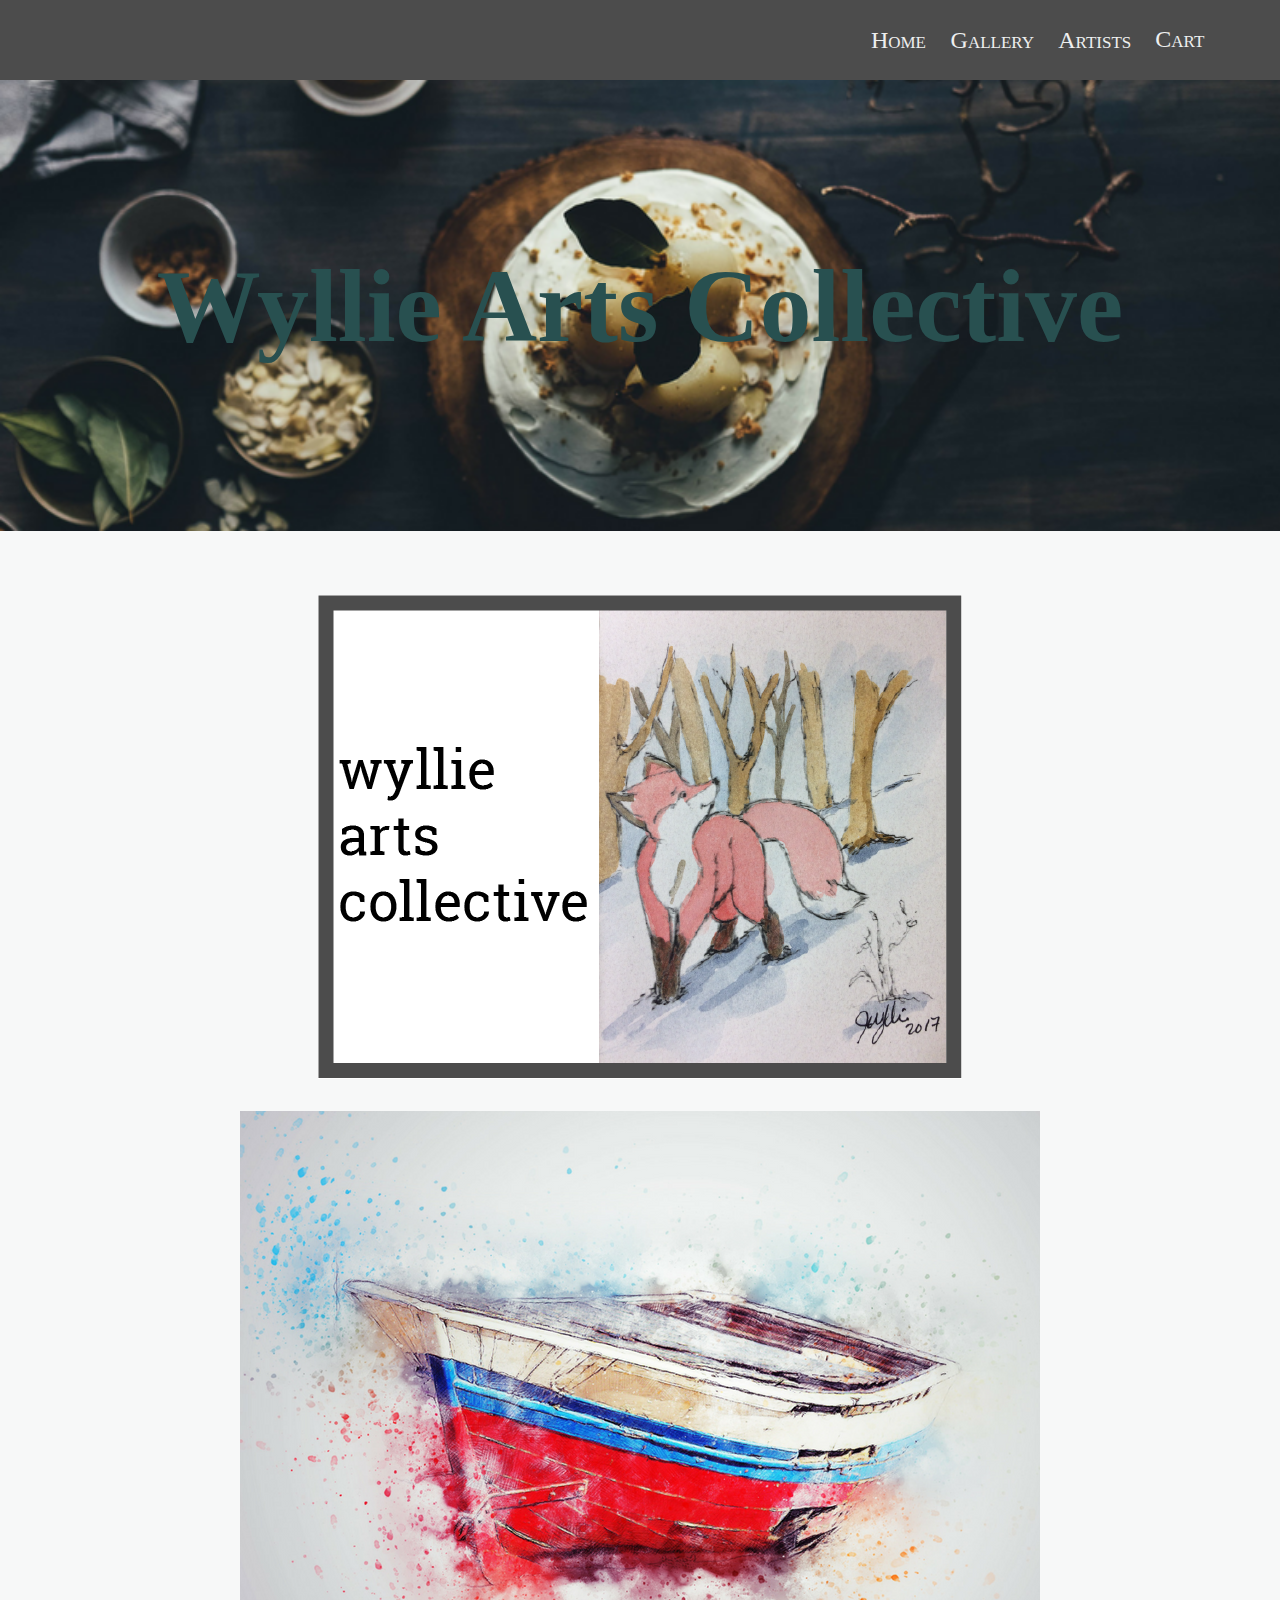
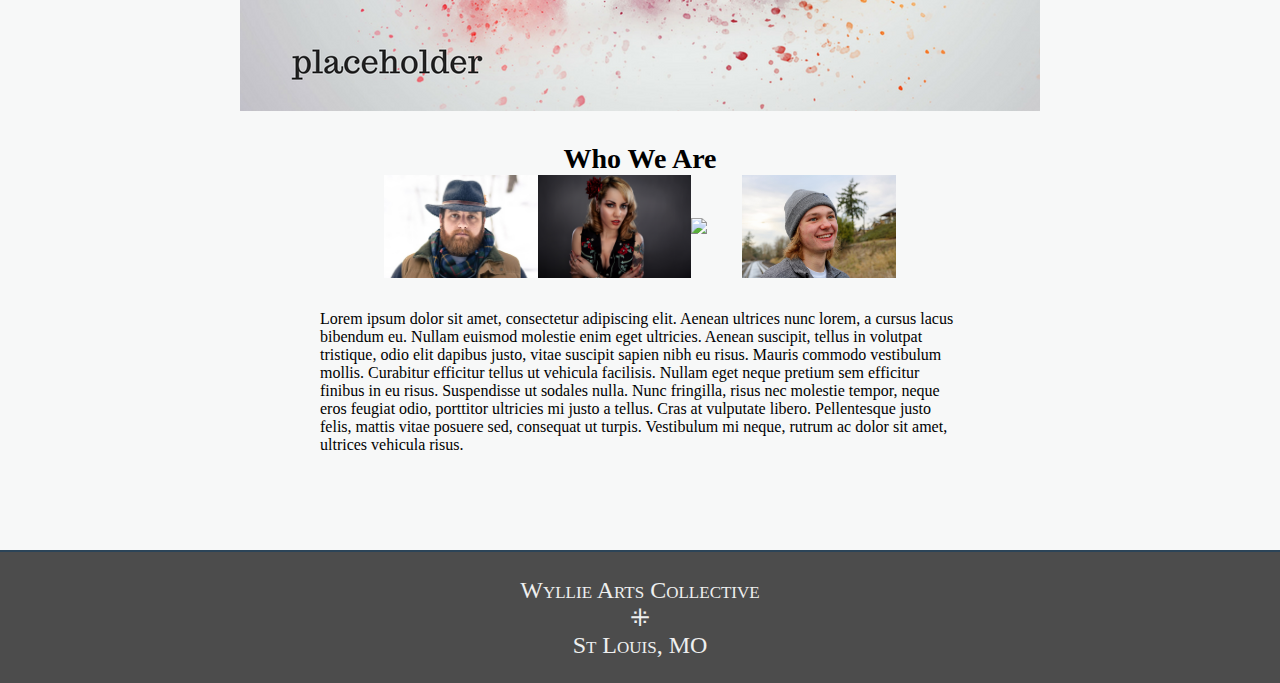
==== commit 55b8985f: "all pages blocked out for mobile." ====
--- a/index.html
+++ b/index.html
@@ -31,13 +31,24 @@
         <img src = 'images/placeholder-logo.png' alt = 'logo picture'/>
       </div>
       <hr>
+      <div class='rowContainer'>
+        <img src='images/placeholder7.png'/>
+      </div>
+      <hr>
       <section class = 'textBox'>
         <h2>Who We Are</h2>
+        <div class= 'bannerContainer'>
+          <img src= 'images/male.jpg'/>
+          <img src= 'images/woman.jpg'/>
+          <img src= 'images/woman2.jpg'/>
+          <img src= 'images/man2.jpg'/>
+        </div>
         <hr>
         <p>Lorem ipsum dolor sit amet, consectetur adipiscing elit. Aenean ultrices nunc lorem, a cursus lacus bibendum eu. Nullam euismod molestie enim eget ultricies. Aenean suscipit, tellus in volutpat tristique, odio elit dapibus justo, vitae suscipit sapien nibh eu risus. Mauris commodo vestibulum mollis. Curabitur efficitur tellus ut vehicula facilisis. Nullam eget neque pretium sem efficitur finibus in eu risus. Suspendisse ut sodales nulla. Nunc fringilla, risus nec molestie tempor, neque eros feugiat odio, porttitor ultricies mi justo a tellus. Cras at vulputate libero. Pellentesque justo felis, mattis vitae posuere sed, consequat ut turpis. Vestibulum mi neque, rutrum ac dolor sit amet, ultrices vehicula risus.
         </p>
       </section>
       <hr>
+
     </main>
 
     <footer>
--- a/styles.css
+++ b/styles.css
@@ -88,20 +88,24 @@
 }
 header{
 	display: flex;
-	flex-flow: row nowrap;
+	flex-flow: column nowrap;
+	text-align: center;
+	background: #4C4C4C url('images/placeholder1.png') no-repeat center;
+	background-size: 100%;
 	max-width: 100%;
 	height: 25em;
 	align-items: center;
 	justify-content: center;
 	padding: 2%;
 }
-#mainPgHeader{
-	background: #4C4C4C url('images/placeholder1.png') no-repeat center;
-	background-size: 100%;
-}
 header h1{
-	font-size:600%;
-	color:#EEEFEF;
+	font-size:650%;
+	color:#285050;
+}
+header h2{
+	font-size: 500%;
+	color: #335D5D;
+	/*668585*/
 }
 footer {
 	display: flex;
@@ -109,6 +113,7 @@
 	justify-content: space-around;
 	align-items: center;
 	height: 5em;
+	padding: 2%;
 	background-color: #4C4C4C;
 	border-top: 2px solid #2b4458;
 }
@@ -166,6 +171,8 @@
 	flex-flow: row nowrap;
 	max-width: 80%;
 	height: auto;
+	justify-content: space-around;
+	align-items: center;
 }
 .bannerContainer img{
 	height: auto;
@@ -274,7 +281,21 @@
 		.textBox{
 			width:90%;
 		}
+		header{
+			height: 15em;
+		}
 		header h1{
 			font-size: 400%;
 		}
+		header h2{
+			font-size: 300%;
+		}
 	}
+	@media screen and (max-width: 375px){
+		header h1{
+			font-size: 300%;
+		}
+		h2{
+			font-size: 125%;
+		}
+	}
